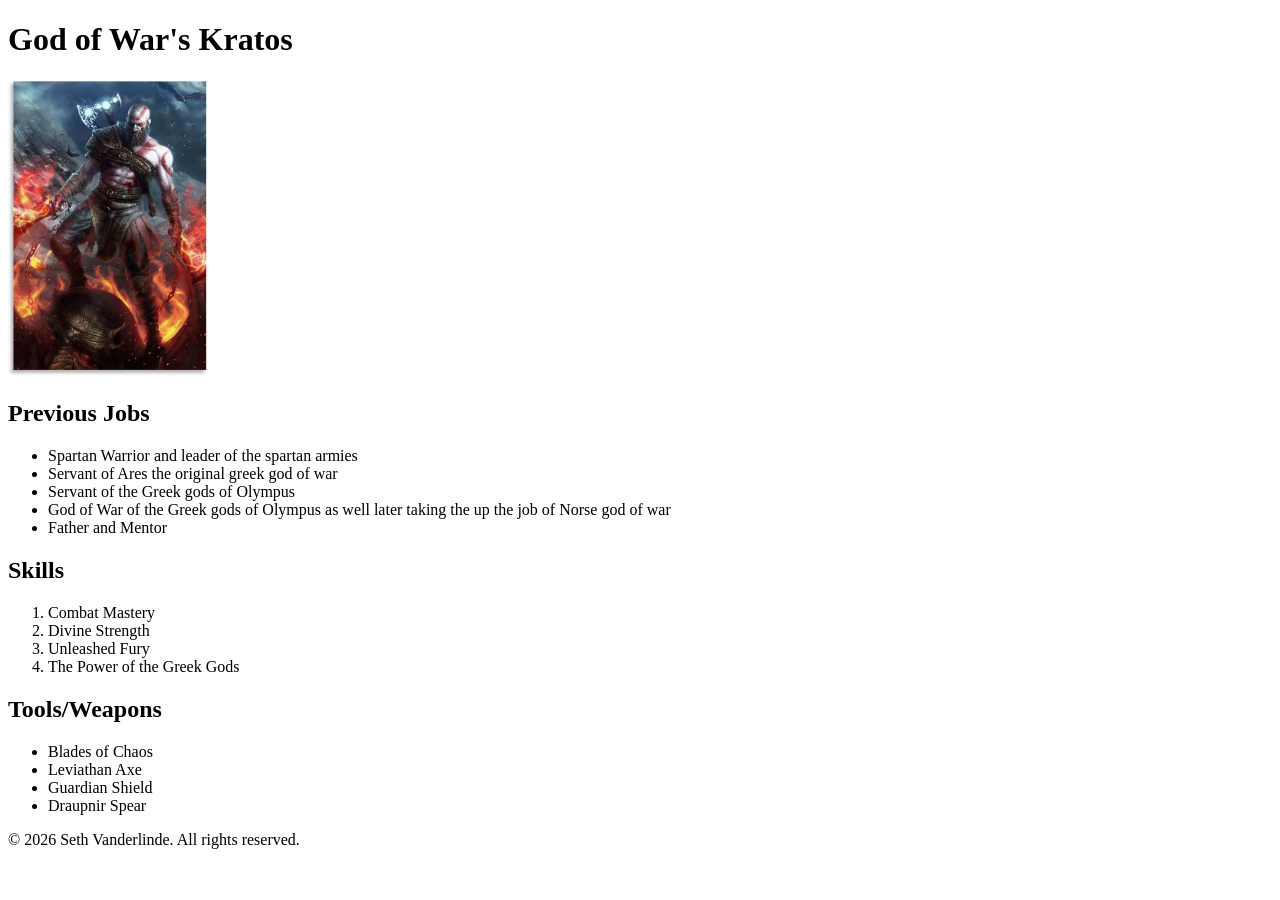
==== index.html @ 70737c9a "first commit" ====
<!DOCTYPE html>
<html lang="en">
<head>
    <meta charset="UTF-8">
    <meta name="viewport" content="width=device-width, initial-scale=1.0">
    <title>Kratos</title>
</head>
<body>
    <header>
        <h1>God of War's Kratos</h1>
    </header>

    <main>
        <img src="kratos.jpg" alt="Kratos Image" class="wallpaper" width = "200">

        <section>
            <h2>Previous Jobs</h2>
            <ul>
                <li>Spartan Warrior and leader of the spartan armies</li>
                <li>Servant of Ares the original greek god of war</li>
                <li>Servant of the Greek gods of Olympus</li>
                <li>God of War of the Greek gods of Olympus as well later taking the up the job of Norse god of war</li>
                <li>Father and Mentor</li>
        </section>

        <section>
            <h2>Skills</h2>
            <ol>
                <li>Combat Mastery</li>
                <li>Divine Strength</li>
                <li>Unleashed Fury</li>
                <li>The Power of the Greek Gods</li>
            </ol>
        </section>

        <section>
            <h2>Tools/Weapons</h2>
            <ul>
                <li>Blades of Chaos</li>
                <li>Leviathan Axe</li>
                <li>Guardian Shield</li>
                <li>Draupnir Spear</li>
        </section>
    </main>
    <footer>
        <p>&copy; 2026 Seth Vanderlinde. All rights reserved.</p>
    </footer>
</html>
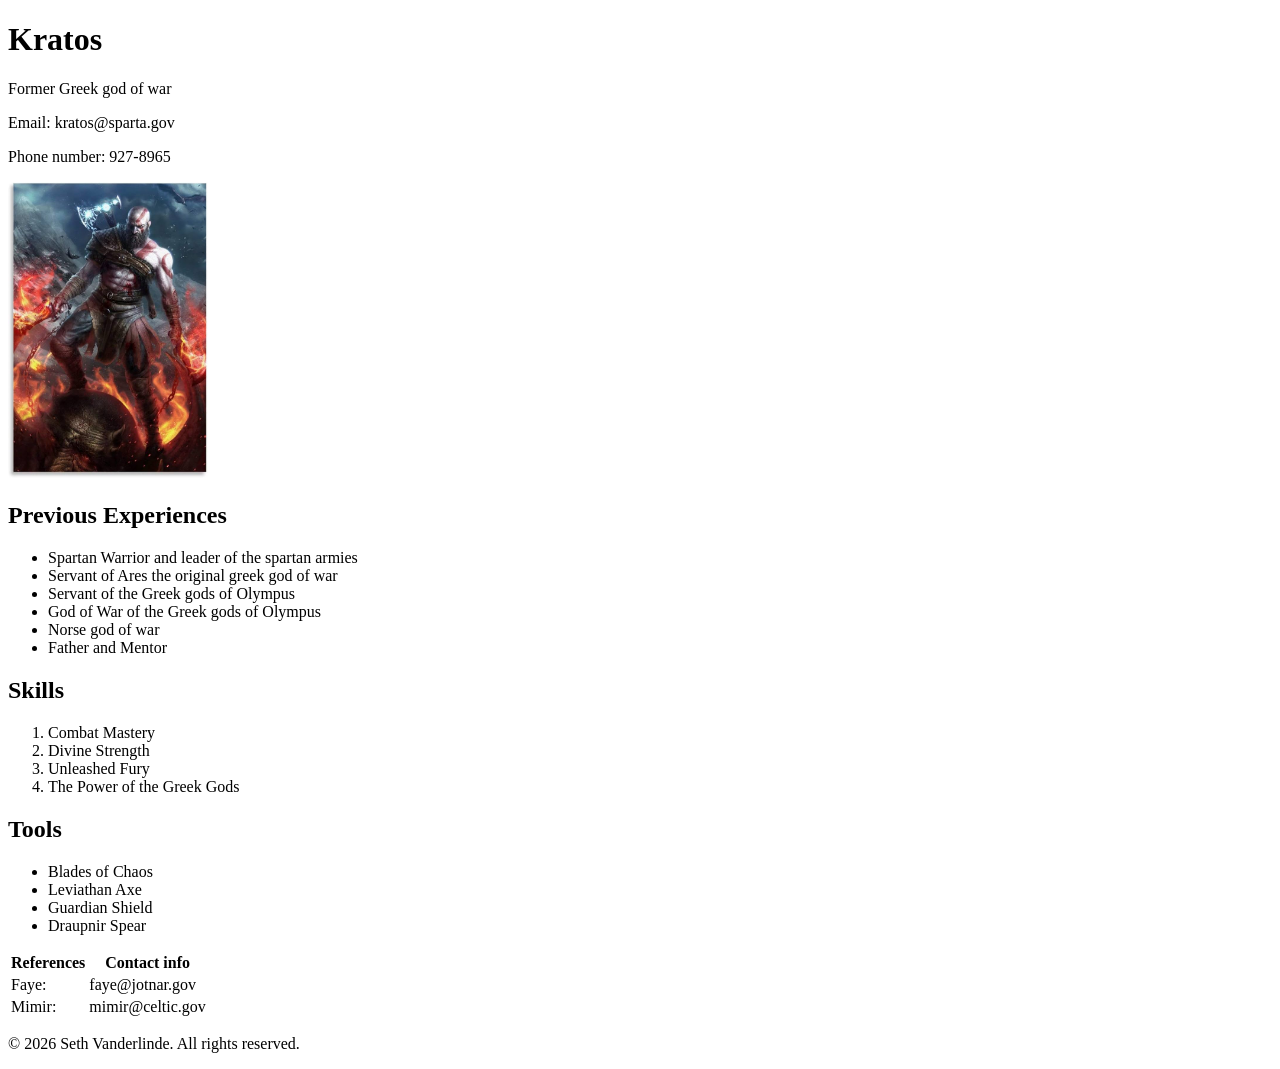
==== commit 95aa52a4: "Adjsusted and added words and table" ====
--- a/index.html
+++ b/index.html
@@ -7,19 +7,22 @@
 </head>
 <body>
     <header>
-        <h1>God of War's Kratos</h1>
+        <h1>Kratos</h1>
     </header>
-
-    <main>
+     <main>
+        <p>Former Greek god of war</p>
+        <p>Email: kratos@sparta.gov</p>
+        <p>Phone number: 927-8965</p>
         <img src="kratos.jpg" alt="Kratos Image" class="wallpaper" width = "200">
 
         <section>
-            <h2>Previous Jobs</h2>
+            <h2>Previous Experiences</h2>
             <ul>
                 <li>Spartan Warrior and leader of the spartan armies</li>
                 <li>Servant of Ares the original greek god of war</li>
                 <li>Servant of the Greek gods of Olympus</li>
-                <li>God of War of the Greek gods of Olympus as well later taking the up the job of Norse god of war</li>
+                <li>God of War of the Greek gods of Olympus</li>
+                <li>Norse god of war</li>
                 <li>Father and Mentor</li>
         </section>
 
@@ -34,13 +37,27 @@
         </section>
 
         <section>
-            <h2>Tools/Weapons</h2>
+            <h2>Tools</h2>
             <ul>
                 <li>Blades of Chaos</li>
                 <li>Leviathan Axe</li>
                 <li>Guardian Shield</li>
                 <li>Draupnir Spear</li>
         </section>
+        <table>
+            <tr>
+                <th>References</th>
+                <th>Contact info</th>
+            </tr>
+            <tr>
+                <td>Faye:</td>
+                <td>faye@jotnar.gov</td>
+            </tr>
+            <tr>
+                <td>Mimir:</td>
+                <td>mimir@celtic.gov</td>
+            </tr>
+        </table>
     </main>
     <footer>
         <p>&copy; 2026 Seth Vanderlinde. All rights reserved.</p>
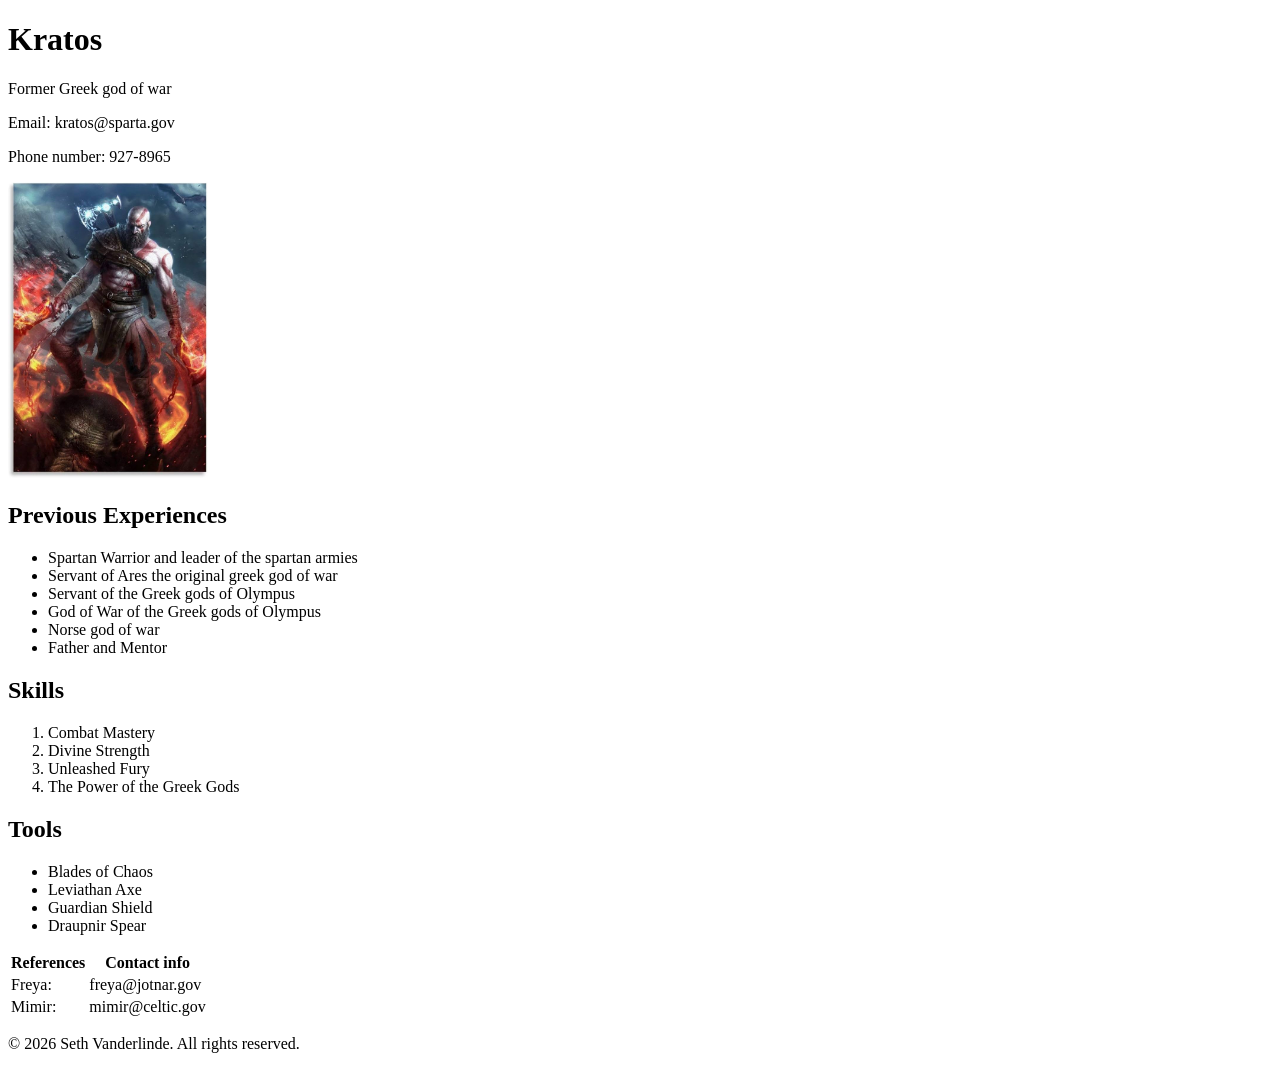
==== commit 221aeb56: "change references" ====
--- a/index.html
+++ b/index.html
@@ -50,8 +50,8 @@
                 <th>Contact info</th>
             </tr>
             <tr>
-                <td>Faye:</td>
-                <td>faye@jotnar.gov</td>
+                <td>Freya:</td>
+                <td>freya@jotnar.gov</td>
             </tr>
             <tr>
                 <td>Mimir:</td>
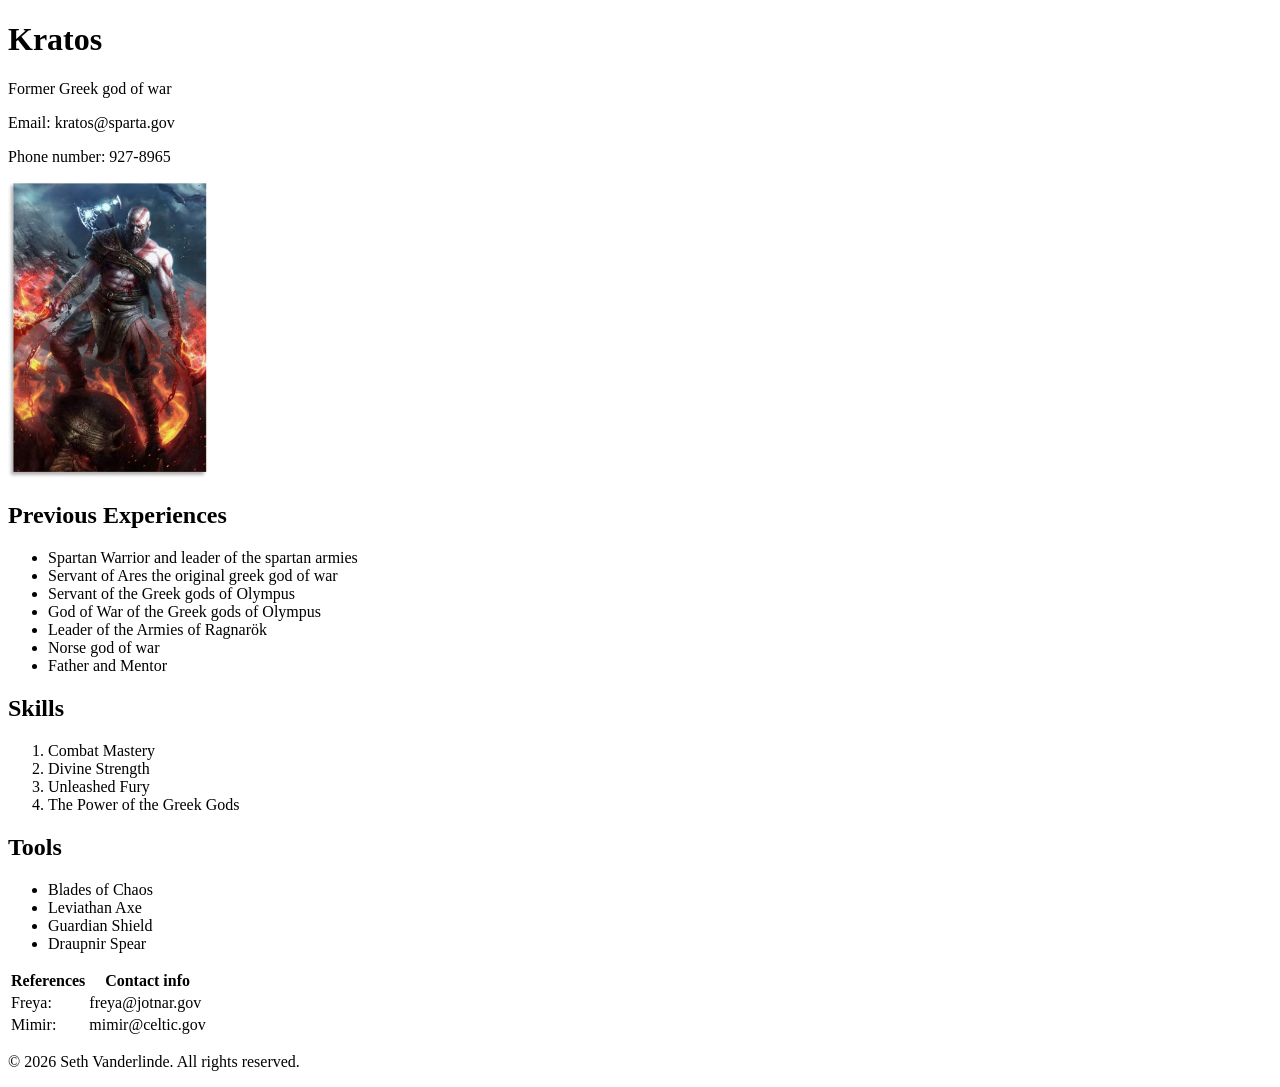
==== commit 5e403585: "Fixed some spelling" ====
--- a/index.html
+++ b/index.html
@@ -22,8 +22,10 @@
                 <li>Servant of Ares the original greek god of war</li>
                 <li>Servant of the Greek gods of Olympus</li>
                 <li>God of War of the Greek gods of Olympus</li>
+                <li>Leader of the Armies of Ragnarök</li>
                 <li>Norse god of war</li>
                 <li>Father and Mentor</li>
+            </ul>
         </section>
 
         <section>
@@ -43,6 +45,7 @@
                 <li>Leviathan Axe</li>
                 <li>Guardian Shield</li>
                 <li>Draupnir Spear</li>
+            </ul>
         </section>
         <table>
             <tr>
